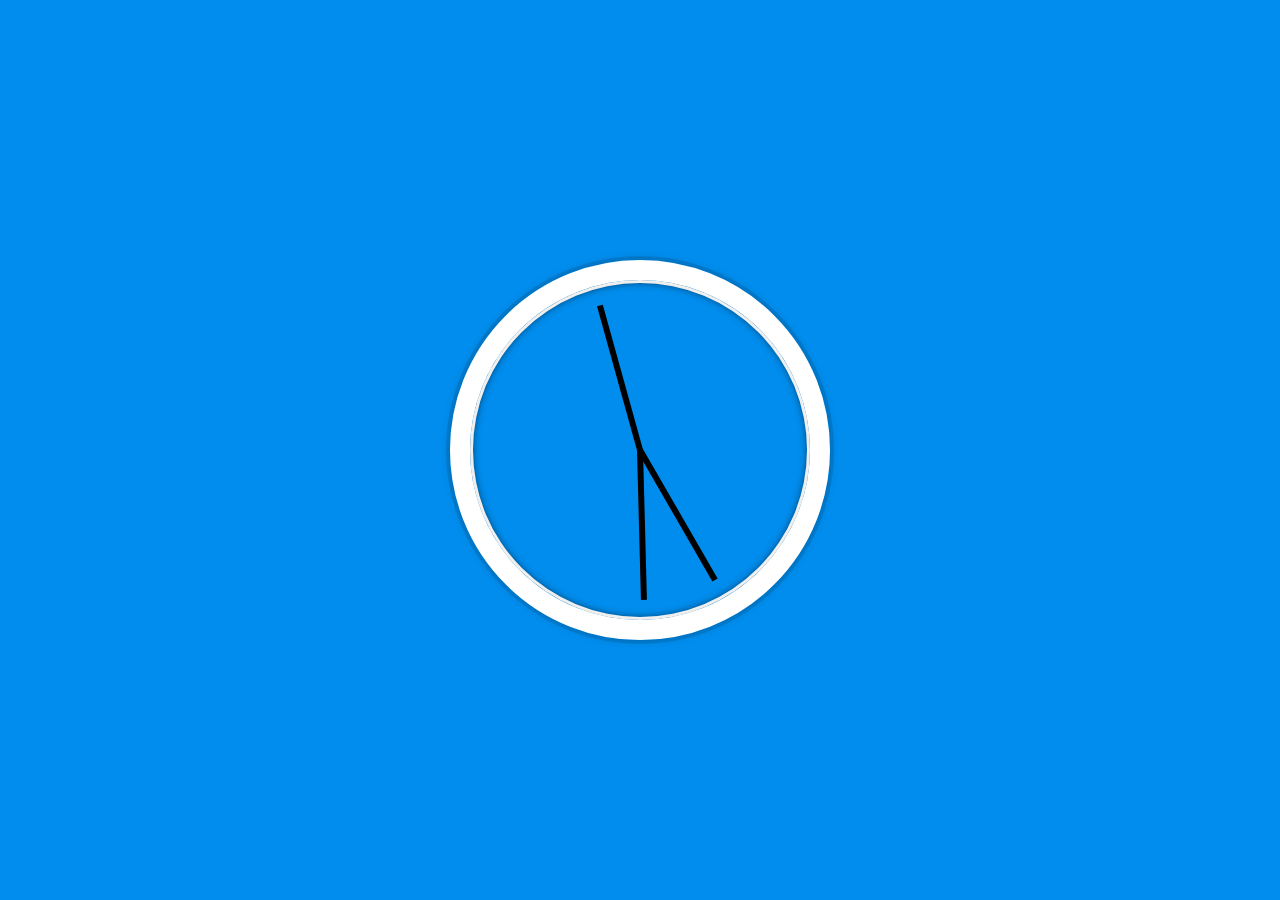
==== JavaScript30/2-Clock/index.html @ f87f4d1d "Initial commit" ====
<!DOCTYPE html>
<html lang="en">
<head>
  <meta charset="UTF-8">
  <title>JS + CSS Clock</title>
</head>
<body>


    <div class="clock">
      <div class="clock-face">
        <div class="hand hour-hand"></div>
        <div class="hand min-hand"></div>
        <div class="hand second-hand"></div>
      </div>
    </div>


  <style>
    html {
      background: #018DED url(https://unsplash.it/1500/1000?image=881&blur=5);
      background-size: cover;
      font-family: 'helvetica neue';
      text-align: center;
      font-size: 10px;
    }

    body {
      margin: 0;
      font-size: 2rem;
      display: flex;
      flex: 1;
      min-height: 100vh;
      align-items: center;
    }

    .clock {
      width: 30rem;
      height: 30rem;
      border: 20px solid white;
      border-radius: 50%;
      margin: 50px auto;
      position: relative;
      padding: 2rem;
      box-shadow:
        0 0 0 4px rgba(0,0,0,0.1),
        inset 0 0 0 3px #EFEFEF,
        inset 0 0 10px black,
        0 0 10px rgba(0,0,0,0.2);
    }

    .clock-face {
      position: relative;
      width: 100%;
      height: 100%;
      transform: translateY(-3px); /* account for the height of the clock hands */
    }

    .hand {
      width: 50%;
      height: 6px;
      background: black;
      position: absolute;
      top: 50%;
      transform-origin: 100%;
      transform: rotate(90deg);
      transition: all 0.05s;
      transition-timing-function: cubic-bezier(0.1, 2.7, 0.58, 1);
    }
</style>

<script>
  const secondHand = document.querySelector('.second-hand');
  const minsHand = document.querySelector('.min-hand');
  const hourHand = document.querySelector('.hour-hand');

  function setDate() {
    const now = new Date();

    const seconds = now.getSeconds();
    const secondsDegrees = ((seconds / 60) * 360) + 90;
    secondHand.style.transform = `rotate(${secondsDegrees}deg)`;

    const mins = now.getMinutes();
    const minsDegrees = ((mins / 60) * 360) + ((seconds/60)*6) + 90;
    minsHand.style.transform = `rotate(${minsDegrees}deg)`;

    const hour = now.getHours();
    const hourDegrees = ((hour / 12) * 360) + ((mins/60)*30) + 90;
    hourHand.style.transform = `rotate(${hourDegrees}deg)`;
  }

  setInterval(setDate, 1000);

  setDate();

</script>
</body>
</html>
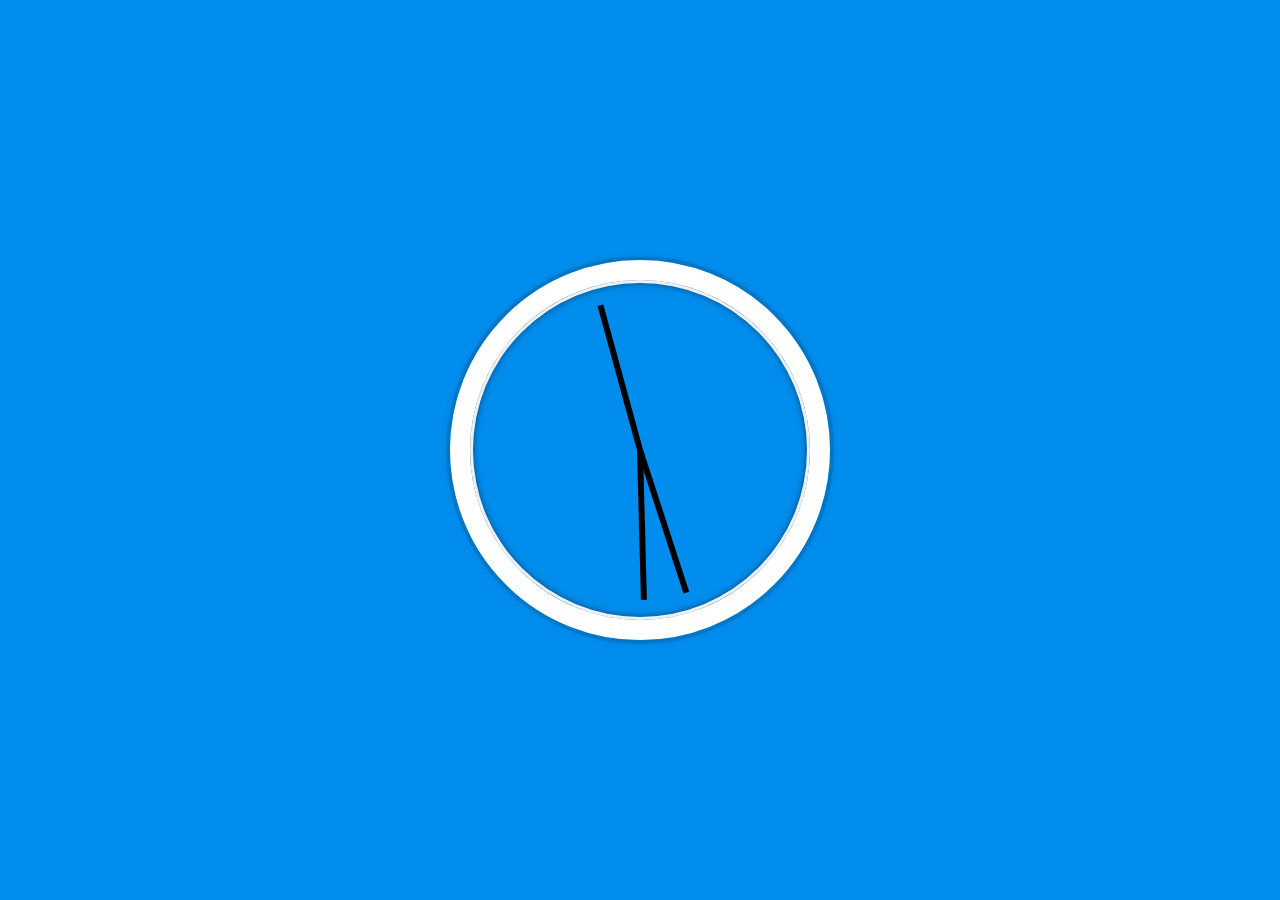
==== commit 9c76c0ce: "second commit" ====
--- a/JavaScript30/2-Clock/index.html
+++ b/JavaScript30/2-Clock/index.html
@@ -70,7 +70,7 @@
 </style>
 
 <script>
-  const secondHand = document.querySelector('.second-hand');
+   const secondHand = document.querySelector('.second-hand');
   const minsHand = document.querySelector('.min-hand');
   const hourHand = document.querySelector('.hour-hand');
 
